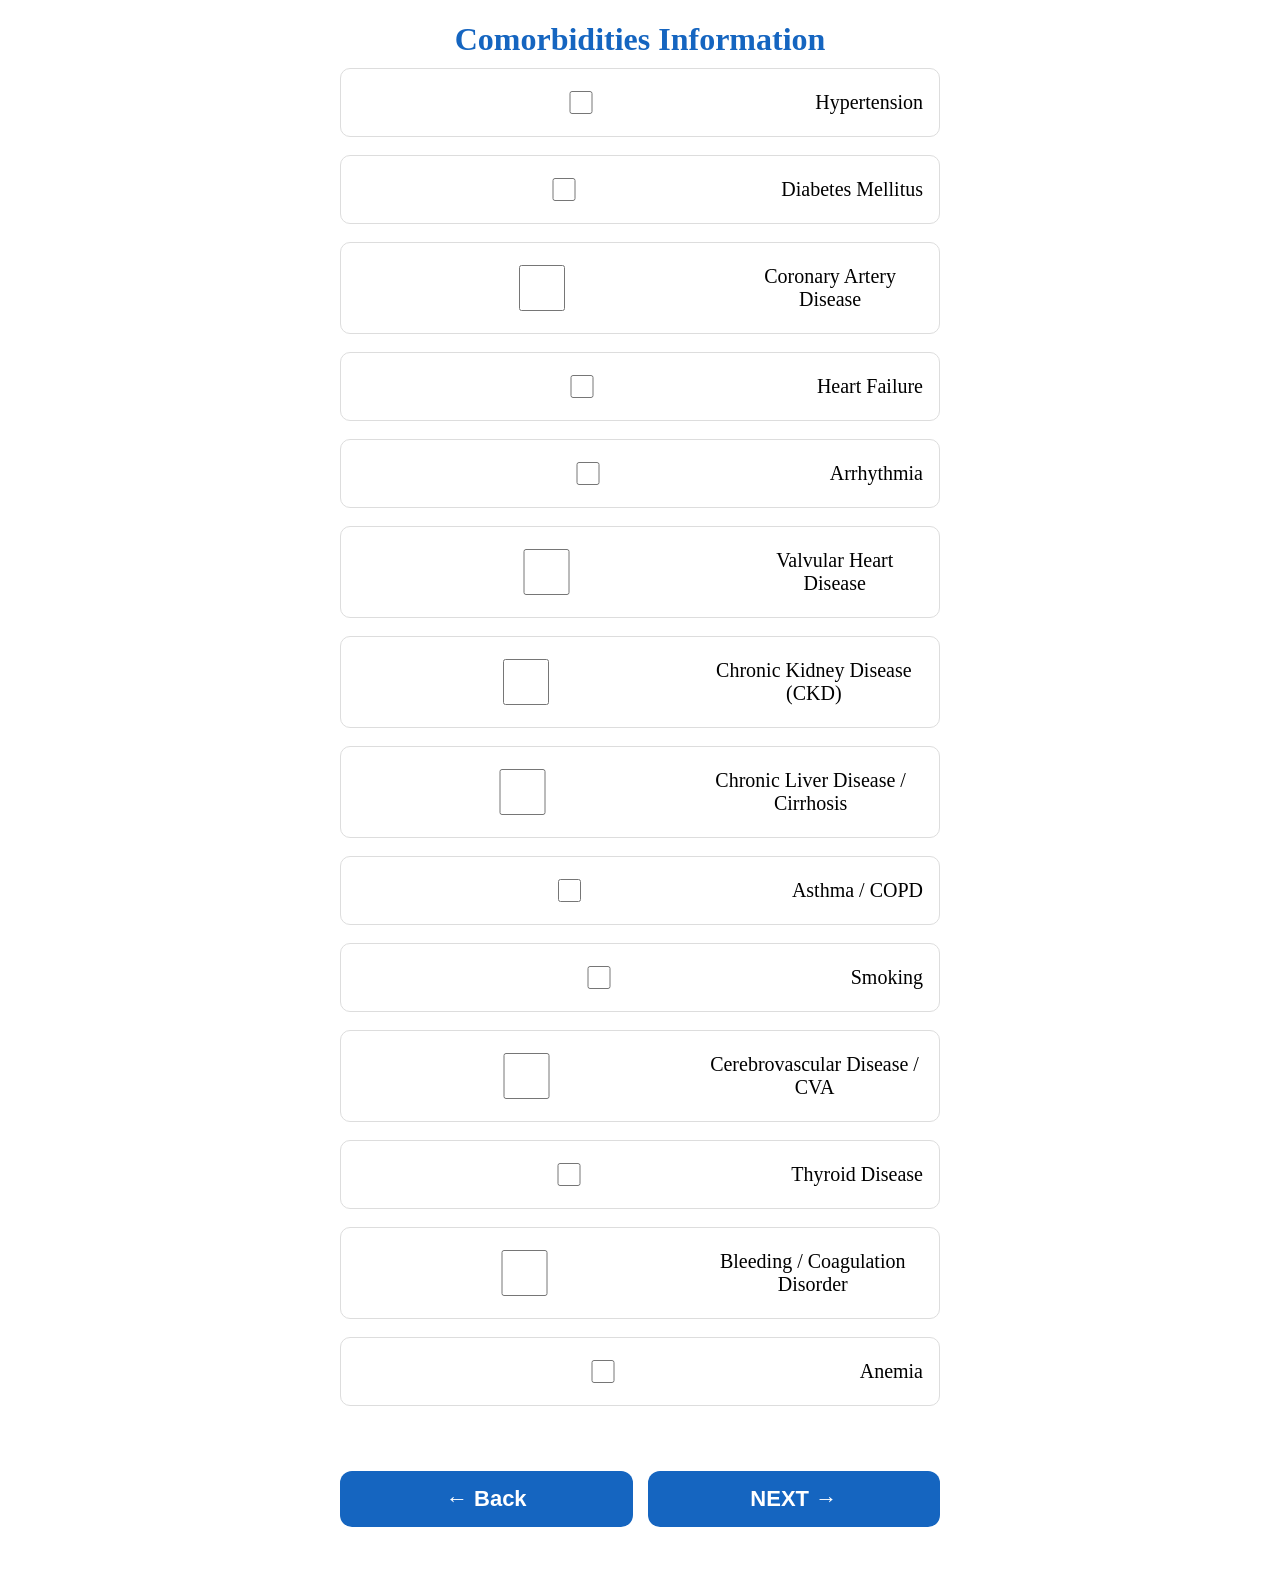
==== comorbidities.html @ b42f5283 "Update comorbidities.html" ====
<!DOCTYPE html>
<html lang="en">
<head>
<meta charset="UTF-8">
<meta name="viewport" content="width=device-width, initial-scale=1.0">

<title>Comorbidities Information</title>
<link rel="stylesheet" href="style.css">

<style>
.comorbidity-card {
    max-width: 600px;
    margin: auto;
}

.comorbidity-group {
    margin-bottom: 18px;
    padding: 14px 16px;
    border: 1px solid #ddd;
    border-radius: 10px;
}

.comorbidity-group label {
    display: flex;
    align-items: left;
    gap: 10px;
    margin: 8px 0;
    font-weight: 500;
}

.sub-options {
    margin: 8px 0 0 28px;
    display: none;
}

.sub-options select {
    width: 100%;
    padding: 9px;
    margin-top: 5px;
}

.navigation {
    display: flex;
    gap: 15px;
    margin-top: 30px;
}

.navigation button {
    flex: 1;
}
</style>
</head>

<body>

<div class="container">

<h1>Comorbidities Information </h1>

<div class="card comorbidity-card">

<!-- Hypertension -->

<div class="comorbidity-group">

<label>
<input type="checkbox" id="hypertension">
Hypertension
</label>

<div class="sub-options" id="hypertensionStatus">

<label>Control status</label>

<select>
<option value="">Select...</option>
<option>Controlled</option>
<option>Uncontrolled</option>
</select>

</div>

</div>


<!-- Diabetes -->

<div class="comorbidity-group">

<label>
<input type="checkbox" id="diabetes">
Diabetes Mellitus
</label>

<div class="sub-options" id="diabetesStatus">

<label>Control status</label>

<select>
<option value="">Select...</option>
<option>Controlled</option>
<option>Uncontrolled</option>
</select>

</div>

</div>


<!-- Coronary Disease -->

<div class="comorbidity-group">

<label>
<input type="checkbox" id="cad">
Coronary Artery Disease
</label>

<div class="sub-options" id="cadStatus">

<label>Control status</label>

<select>
<option value="">Select...</option>
<option>Controlled</option>
<option>Uncontrolled</option>
</select>

</div>

</div>


<!-- Heart Failure -->

<div class="comorbidity-group">

<label>
<input type="checkbox" id="heartFailure">
Heart Failure
</label>

<div class="sub-options" id="heartFailureStatus">

<label>Control status</label>

<select>
<option value="">Select...</option>
<option>Controlled</option>
<option>Uncontrolled</option>
</select>

</div>

</div>


<!-- Arrhythmia -->

<div class="comorbidity-group">

<label>
<input type="checkbox" id="arrhythmia">
Arrhythmia
</label>

<div class="sub-options" id="arrhythmiaStatus">

<label>Control status</label>

<select>
<option value="">Select...</option>
<option>Controlled</option>
<option>Uncontrolled</option>
</select>

</div>

</div>


<!-- Valvular -->

<div class="comorbidity-group">

<label>
<input type="checkbox" id="valvular">
Valvular Heart Disease
</label>

<div class="sub-options" id="valvularStatus">

<label>Control status</label>

<select>
<option value="">Select...</option>
<option>Controlled</option>
<option>Uncontrolled</option>
</select>

</div>

</div>


<!-- CKD -->

<div class="comorbidity-group">

<label>
<input type="checkbox" id="ckd">
Chronic Kidney Disease (CKD)
</label>

<div class="sub-options" id="ckdStatus">

<label>CKD Type</label>

<select id="ckdType">
<option value="">Select...</option>
<option value="non-dialysis">Non-dialysis</option>
<option value="dialysis">Dialysis</option>
</select>

</div>

</div>


<!-- Liver -->

<div class="comorbidity-group">

<label>
<input type="checkbox" id="liver">
Chronic Liver Disease / Cirrhosis
</label>

<div class="sub-options" id="liverStatus">

<label>Clinical status</label>

<select>
<option value="">Select...</option>
<option>Controlled</option>
<option>Uncontrolled</option>
</select>

</div>

</div>


<!-- Respiratory -->

<div class="comorbidity-group">

<label>
<input type="checkbox" id="respiratory">
Asthma / COPD
</label>

<div class="sub-options" id="respiratoryStatus">

<label>Control status</label>

<select>
<option value="">Select...</option>
<option>Controlled</option>
<option>Uncontrolled / Exacerbated</option>
</select>

</div>

</div>


<!-- Smoking -->

<div class="comorbidity-group">

<label>
<input type="checkbox" id="smoking">
Smoking
</label>

<div class="sub-options" id="smokingStatus">

<label>Smoking status</label>

<select>
<option value="">Select...</option>
<option>Current smoker</option>
<option>Former smoker</option>
</select>

</div>

</div>


<!-- CVA -->

<div class="comorbidity-group">

<label>
<input type="checkbox" id="cva">
Cerebrovascular Disease / CVA
</label>

<div class="sub-options" id="cvaStatus">

<label>Neurological status</label>

<select>
<option value="">Select...</option>
<option>Asymptomatic / Stable</option>
<option>Symptomatic</option>
</select>

</div>

</div>


<!-- Thyroid -->

<div class="comorbidity-group">

<label>
<input type="checkbox" id="thyroid">
Thyroid Disease
</label>

<div class="sub-options" id="thyroidStatus">

<label>Clinical status</label>

<select>
<option value="">Select...</option>
<option>Asymptomatic / Controlled</option>
<option>Symptomatic</option>
</select>

</div>

</div>


<!-- Bleeding Disorder -->

<div class="comorbidity-group">

<label>
<input type="checkbox" id="bleeding">
Bleeding / Coagulation Disorder
</label>

<div class="sub-options" id="bleedingStatus">

<label>Control status</label>

<select>
<option value="">Select...</option>
<option>Controlled</option>
<option>Uncontrolled</option>
</select>

</div>

</div>


<!-- Anemia -->

<div class="comorbidity-group">

<label>
<input type="checkbox" id="anemia">
Anemia
</label>

<div class="sub-options" id="anemiaStatus">

<label>Type / status</label>

<select>
<option value="">Select...</option>
<option>Known / Stable</option>
<option>Newly diagnosed</option>
</select>

</div>

</div>


<!-- Navigation -->

<div class="navigation">

<button type="button" onclick="goBack()">
← Back
</button>

<button type="button" onclick="goNext()">
NEXT →
</button>

</div>

</div>
</div>

<script src="comorbidities.js"></script>

</body>
</html>
---- style.css ----
.card-header{
    text-align:center;
    margin-bottom:25px;
}

.card-header h2{
    margin:0;
    color:#1565c0;
    font-size:24px;
}
.card label{
    text-align:center;
    display:block;
    margin-top:18px;
    margin-bottom:8px;
    font-size:20px;
    font-weight:600;
}
h1{
    text-align: center;
    font-size: 32px;
    color: #1565c0;
    margin-bottom: 10px;
}
.subtitle{
    text-align:center;
    font-size:22px;
    font-weight:600;
    color:#555;
    margin-bottom:25px;
}
input,
select,
.select-btn{
    width:70%;
    display:block;
    margin:0 auto;
    padding:12px;
    border:1px solid #cfd8dc;
    border-radius:10px;
    box-sizing:border-box;
    font-size:16px;
    background:#fff;
}
.radio-group{
    justify-content:center;
    display:flex;
    gap:30px;
    align-items:center;
}
.multi-select{
    position:relative;
    margin-bottom:20px;
}

.select-btn{
    display:flex;
    justify-content:space-between;
    align-items:center;
    cursor:pointer;
}

.dropdown{
    position:absolute;
    top:100%;
    left:0;
    right:0;
    background:#fff;
    border:1px solid #cfd8dc;
    border-radius:10px;
    margin-top:6px;
    max-height:260px;
    overflow-y:auto;
    display:none;
    z-index:1000;
    box-shadow:0 8px 20px rgba(0,0,0,.15);
}

.dropdown label{
    display:flex;
    align-items:center;
    gap:10px;
    padding:10px 15px;
    margin:0;
    font-size:18px;
    font-weight:400;
}
.dropdown input[type="checkbox"]{
    width:18px;
    height:18px;
    margin:0;
    flex-shrink:0;
}
.dropdown label:hover{
    background:#f5f5f5;
}
button{

display:block;

width:220px;

margin:35px auto;

padding:15px 25px;

background:#1565c0;

color:white;

border:none;

border-radius:12px;

font-size:22px;

font-weight:bold;

cursor:pointer;

transition:0.3s;

}
button:hover{

background:#0d47a1;

transform:scale(1.03);

}
.button-group{

display:flex;

justify-content:center;

gap:30px;

margin-top:35px;

}

.button-group button{

width:180px;

font-size:20px;

padding:14px;

}
.help{
    display:inline-flex;
    justify-content:center;
    align-items:center;
    width:24px;
    height:24px;
    margin-left:8px;
    border-radius:50%;
    background:#1565c0;
    color:white;
    font-size:18px;
    font-weight:900;
    cursor:pointer;
}
.help:hover{
    color:#0d47a1;
}
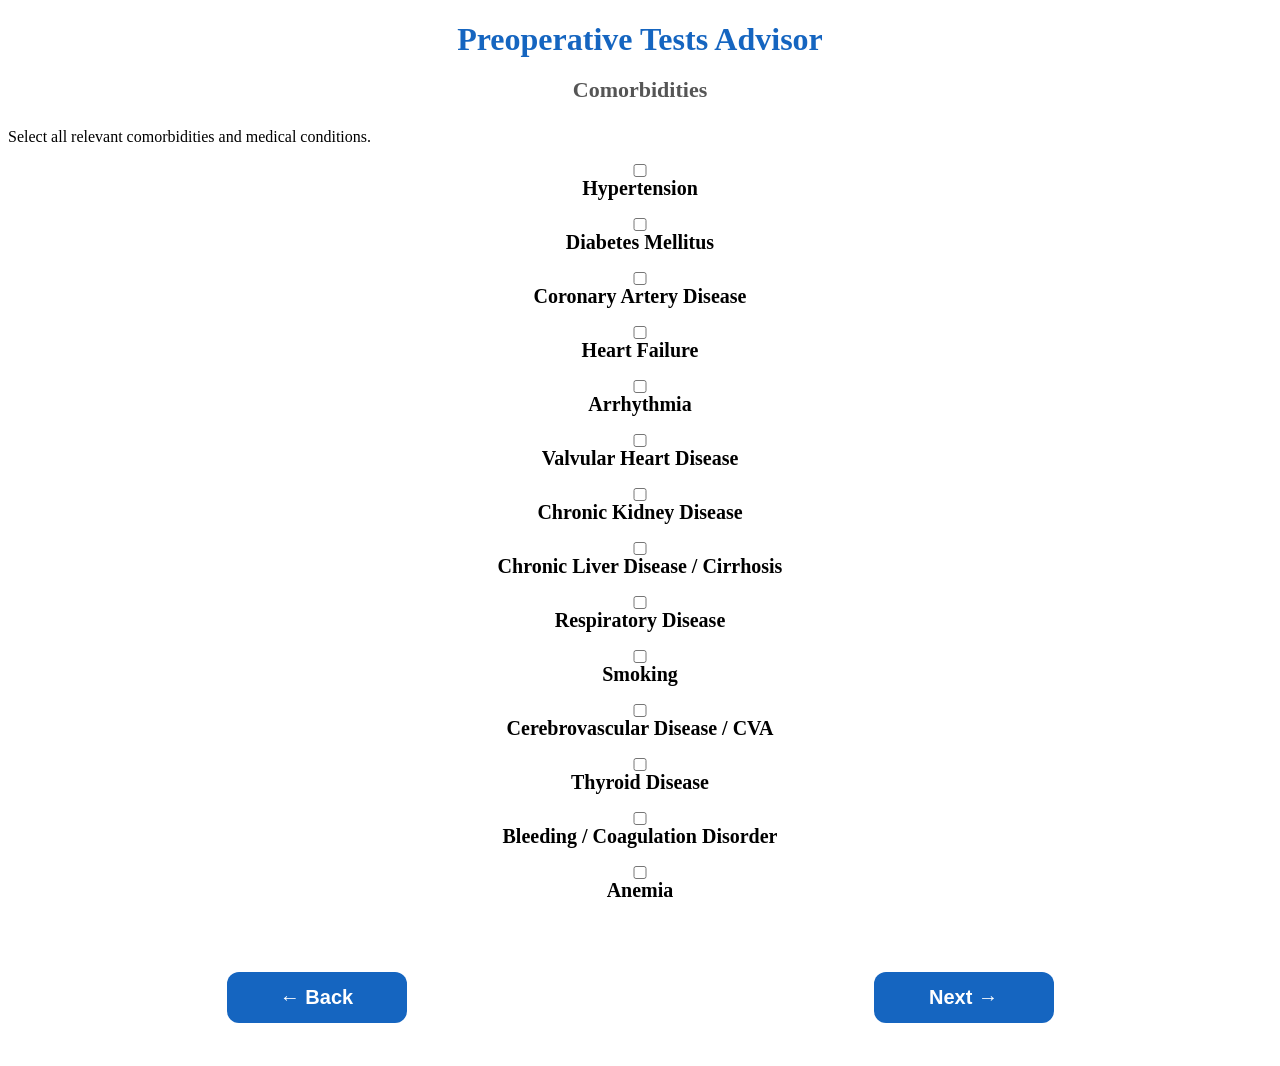
==== commit a38bf0de: "Update comorbidities.html" ====
--- a/comorbidities.html
+++ b/comorbidities.html
@@ -1,418 +1,138 @@
 <!DOCTYPE html>
 <html lang="en">
+
 <head>
+
 <meta charset="UTF-8">
 <meta name="viewport" content="width=device-width, initial-scale=1.0">
 
-<title>Comorbidities Information</title>
+<title>Comorbidities</title>
+
 <link rel="stylesheet" href="style.css">
 
-<style>
-.comorbidity-card {
-    max-width: 600px;
-    margin: auto;
-}
-
-.comorbidity-group {
-    margin-bottom: 18px;
-    padding: 14px 16px;
-    border: 1px solid #ddd;
-    border-radius: 10px;
-}
-
-.comorbidity-group label {
-    display: flex;
-    align-items: left;
-    gap: 10px;
-    margin: 8px 0;
-    font-weight: 500;
-}
-
-.sub-options {
-    margin: 8px 0 0 28px;
-    display: none;
-}
-
-.sub-options select {
-    width: 100%;
-    padding: 9px;
-    margin-top: 5px;
-}
-
-.navigation {
-    display: flex;
-    gap: 15px;
-    margin-top: 30px;
-}
-
-.navigation button {
-    flex: 1;
-}
-</style>
 </head>
 
 <body>
 
 <div class="container">
 
-<h1>Comorbidities Information </h1>
+<h1>Preoperative Tests Advisor</h1>
 
-<div class="card comorbidity-card">
+<h2 class="subtitle">Comorbidities</h2>
 
-<!-- Hypertension -->
+<div class="card">
 
-<div class="comorbidity-group">
+<p class="reminder">
+Select all relevant comorbidities and medical conditions.
+</p>
 
-<label>
+
+<label class="check-row">
 <input type="checkbox" id="hypertension">
 Hypertension
 </label>
 
-<div class="sub-options" id="hypertensionStatus">
 
-<label>Control status</label>
+<label class="check-row">
+<input type="checkbox" id="diabetes">
+Diabetes Mellitus
+</label>
 
-<select>
-<option value="">Select...</option>
-<option>Controlled</option>
-<option>Uncontrolled</option>
-</select>
+
+<label class="check-row">
+<input type="checkbox" id="cad">
+Coronary Artery Disease
+</label>
+
+
+<label class="check-row">
+<input type="checkbox" id="heartFailure">
+Heart Failure
+</label>
+
+
+<label class="check-row">
+<input type="checkbox" id="arrhythmia">
+Arrhythmia
+</label>
+
+
+<label class="check-row">
+<input type="checkbox" id="valvular">
+Valvular Heart Disease
+</label>
+
+
+<label class="check-row">
+<input type="checkbox" id="ckd">
+Chronic Kidney Disease
+</label>
+
+
+<label class="check-row">
+<input type="checkbox" id="liver">
+Chronic Liver Disease / Cirrhosis
+</label>
+
+
+<label class="check-row">
+<input type="checkbox" id="respiratory">
+Respiratory Disease
+</label>
+
+
+<label class="check-row">
+<input type="checkbox" id="smoking">
+Smoking
+</label>
+
+
+<label class="check-row">
+<input type="checkbox" id="cva">
+Cerebrovascular Disease / CVA
+</label>
+
+
+<label class="check-row">
+<input type="checkbox" id="thyroid">
+Thyroid Disease
+</label>
+
+
+<label class="check-row">
+<input type="checkbox" id="bleeding">
+Bleeding / Coagulation Disorder
+</label>
+
+
+<label class="check-row">
+<input type="checkbox" id="anemia">
+Anemia
+</label>
+
+
+<div class="button-group">
+
+<button
+type="button"
+onclick="history.back()">
+← Back
+</button>
+
+<button
+type="button"
+onclick="goNext()">
+Next →
+</button>
 
 </div>
 
 </div>
 
-
-<!-- Diabetes -->
-
-<div class="comorbidity-group">
-
-<label>
-<input type="checkbox" id="diabetes">
-Diabetes Mellitus
-</label>
-
-<div class="sub-options" id="diabetesStatus">
-
-<label>Control status</label>
-
-<select>
-<option value="">Select...</option>
-<option>Controlled</option>
-<option>Uncontrolled</option>
-</select>
-
-</div>
-
-</div>
-
-
-<!-- Coronary Disease -->
-
-<div class="comorbidity-group">
-
-<label>
-<input type="checkbox" id="cad">
-Coronary Artery Disease
-</label>
-
-<div class="sub-options" id="cadStatus">
-
-<label>Control status</label>
-
-<select>
-<option value="">Select...</option>
-<option>Controlled</option>
-<option>Uncontrolled</option>
-</select>
-
-</div>
-
-</div>
-
-
-<!-- Heart Failure -->
-
-<div class="comorbidity-group">
-
-<label>
-<input type="checkbox" id="heartFailure">
-Heart Failure
-</label>
-
-<div class="sub-options" id="heartFailureStatus">
-
-<label>Control status</label>
-
-<select>
-<option value="">Select...</option>
-<option>Controlled</option>
-<option>Uncontrolled</option>
-</select>
-
-</div>
-
-</div>
-
-
-<!-- Arrhythmia -->
-
-<div class="comorbidity-group">
-
-<label>
-<input type="checkbox" id="arrhythmia">
-Arrhythmia
-</label>
-
-<div class="sub-options" id="arrhythmiaStatus">
-
-<label>Control status</label>
-
-<select>
-<option value="">Select...</option>
-<option>Controlled</option>
-<option>Uncontrolled</option>
-</select>
-
-</div>
-
-</div>
-
-
-<!-- Valvular -->
-
-<div class="comorbidity-group">
-
-<label>
-<input type="checkbox" id="valvular">
-Valvular Heart Disease
-</label>
-
-<div class="sub-options" id="valvularStatus">
-
-<label>Control status</label>
-
-<select>
-<option value="">Select...</option>
-<option>Controlled</option>
-<option>Uncontrolled</option>
-</select>
-
-</div>
-
-</div>
-
-
-<!-- CKD -->
-
-<div class="comorbidity-group">
-
-<label>
-<input type="checkbox" id="ckd">
-Chronic Kidney Disease (CKD)
-</label>
-
-<div class="sub-options" id="ckdStatus">
-
-<label>CKD Type</label>
-
-<select id="ckdType">
-<option value="">Select...</option>
-<option value="non-dialysis">Non-dialysis</option>
-<option value="dialysis">Dialysis</option>
-</select>
-
-</div>
-
-</div>
-
-
-<!-- Liver -->
-
-<div class="comorbidity-group">
-
-<label>
-<input type="checkbox" id="liver">
-Chronic Liver Disease / Cirrhosis
-</label>
-
-<div class="sub-options" id="liverStatus">
-
-<label>Clinical status</label>
-
-<select>
-<option value="">Select...</option>
-<option>Controlled</option>
-<option>Uncontrolled</option>
-</select>
-
-</div>
-
-</div>
-
-
-<!-- Respiratory -->
-
-<div class="comorbidity-group">
-
-<label>
-<input type="checkbox" id="respiratory">
-Asthma / COPD
-</label>
-
-<div class="sub-options" id="respiratoryStatus">
-
-<label>Control status</label>
-
-<select>
-<option value="">Select...</option>
-<option>Controlled</option>
-<option>Uncontrolled / Exacerbated</option>
-</select>
-
-</div>
-
-</div>
-
-
-<!-- Smoking -->
-
-<div class="comorbidity-group">
-
-<label>
-<input type="checkbox" id="smoking">
-Smoking
-</label>
-
-<div class="sub-options" id="smokingStatus">
-
-<label>Smoking status</label>
-
-<select>
-<option value="">Select...</option>
-<option>Current smoker</option>
-<option>Former smoker</option>
-</select>
-
-</div>
-
-</div>
-
-
-<!-- CVA -->
-
-<div class="comorbidity-group">
-
-<label>
-<input type="checkbox" id="cva">
-Cerebrovascular Disease / CVA
-</label>
-
-<div class="sub-options" id="cvaStatus">
-
-<label>Neurological status</label>
-
-<select>
-<option value="">Select...</option>
-<option>Asymptomatic / Stable</option>
-<option>Symptomatic</option>
-</select>
-
-</div>
-
-</div>
-
-
-<!-- Thyroid -->
-
-<div class="comorbidity-group">
-
-<label>
-<input type="checkbox" id="thyroid">
-Thyroid Disease
-</label>
-
-<div class="sub-options" id="thyroidStatus">
-
-<label>Clinical status</label>
-
-<select>
-<option value="">Select...</option>
-<option>Asymptomatic / Controlled</option>
-<option>Symptomatic</option>
-</select>
-
-</div>
-
-</div>
-
-
-<!-- Bleeding Disorder -->
-
-<div class="comorbidity-group">
-
-<label>
-<input type="checkbox" id="bleeding">
-Bleeding / Coagulation Disorder
-</label>
-
-<div class="sub-options" id="bleedingStatus">
-
-<label>Control status</label>
-
-<select>
-<option value="">Select...</option>
-<option>Controlled</option>
-<option>Uncontrolled</option>
-</select>
-
-</div>
-
-</div>
-
-
-<!-- Anemia -->
-
-<div class="comorbidity-group">
-
-<label>
-<input type="checkbox" id="anemia">
-Anemia
-</label>
-
-<div class="sub-options" id="anemiaStatus">
-
-<label>Type / status</label>
-
-<select>
-<option value="">Select...</option>
-<option>Known / Stable</option>
-<option>Newly diagnosed</option>
-</select>
-
-</div>
-
-</div>
-
-
-<!-- Navigation -->
-
-<div class="navigation">
-
-<button type="button" onclick="goBack()">
-← Back
-</button>
-
-<button type="button" onclick="goNext()">
-NEXT →
-</button>
-
-</div>
-
-</div>
 </div>
 
 <script src="comorbidities.js"></script>
 
 </body>
+
 </html>
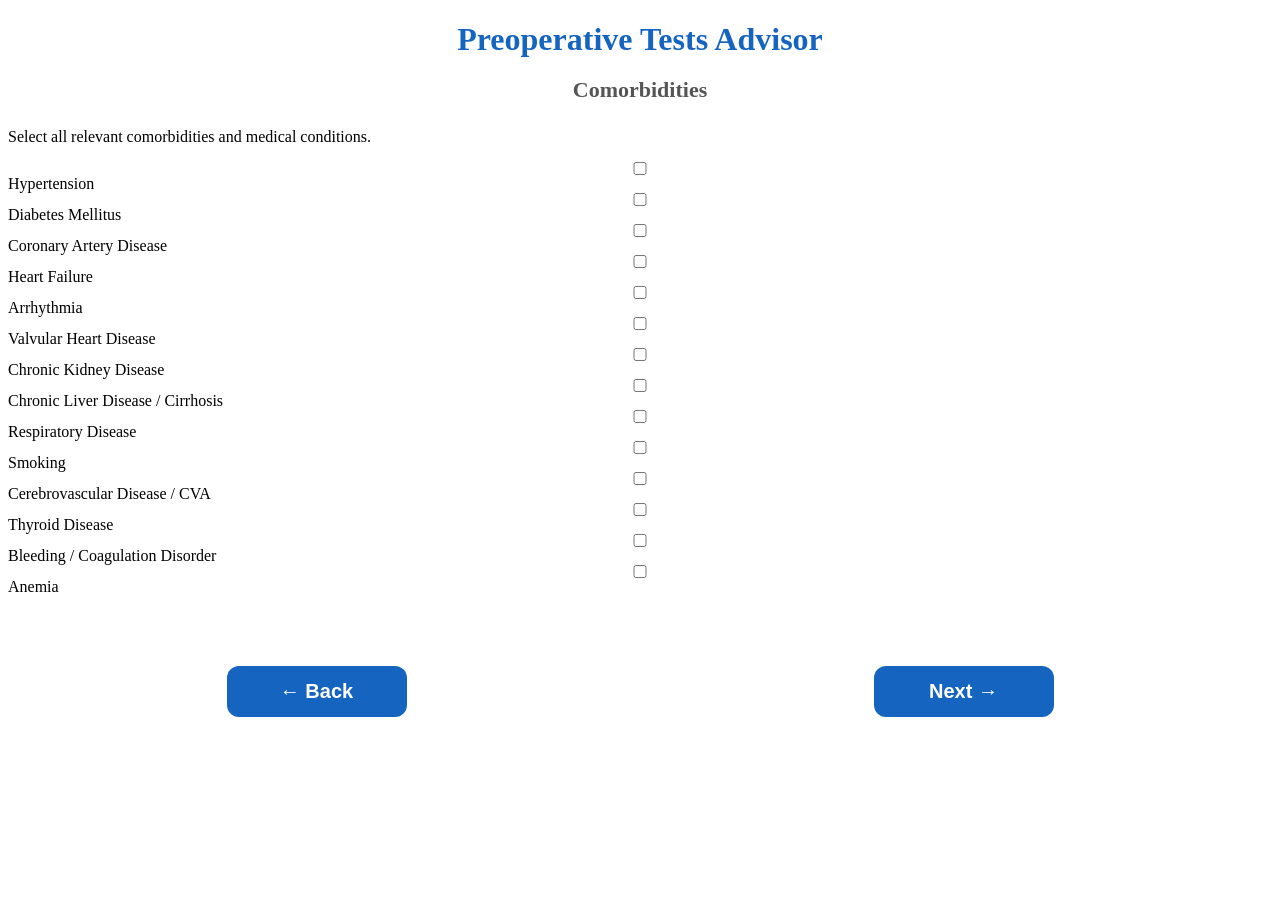
==== commit 5e3cc0bf: "Update comorbidities.html" ====
--- a/comorbidities.html
+++ b/comorbidities.html
@@ -2,14 +2,12 @@
 <html lang="en">
 
 <head>
-
 <meta charset="UTF-8">
 <meta name="viewport" content="width=device-width, initial-scale=1.0">
 
 <title>Comorbidities</title>
 
 <link rel="stylesheet" href="style.css">
-
 </head>
 
 <body>
@@ -20,112 +18,93 @@
 
 <h2 class="subtitle">Comorbidities</h2>
 
-<div class="card">
-
 <p class="reminder">
 Select all relevant comorbidities and medical conditions.
 </p>
 
+<div class="comorbidities-grid">
 
-<label class="check-row">
-<input type="checkbox" id="hypertension">
-Hypertension
-</label>
+    <label class="condition-box">
+        <input type="checkbox" id="hypertension">
+        <span>Hypertension</span>
+    </label>
 
+    <label class="condition-box">
+        <input type="checkbox" id="diabetes">
+        <span>Diabetes Mellitus</span>
+    </label>
 
-<label class="check-row">
-<input type="checkbox" id="diabetes">
-Diabetes Mellitus
-</label>
+    <label class="condition-box">
+        <input type="checkbox" id="cad">
+        <span>Coronary Artery Disease</span>
+    </label>
 
+    <label class="condition-box">
+        <input type="checkbox" id="heartFailure">
+        <span>Heart Failure</span>
+    </label>
 
-<label class="check-row">
-<input type="checkbox" id="cad">
-Coronary Artery Disease
-</label>
+    <label class="condition-box">
+        <input type="checkbox" id="arrhythmia">
+        <span>Arrhythmia</span>
+    </label>
 
+    <label class="condition-box">
+        <input type="checkbox" id="valvular">
+        <span>Valvular Heart Disease</span>
+    </label>
 
-<label class="check-row">
-<input type="checkbox" id="heartFailure">
-Heart Failure
-</label>
+    <label class="condition-box">
+        <input type="checkbox" id="ckd">
+        <span>Chronic Kidney Disease</span>
+    </label>
 
+    <label class="condition-box">
+        <input type="checkbox" id="liver">
+        <span>Chronic Liver Disease / Cirrhosis</span>
+    </label>
 
-<label class="check-row">
-<input type="checkbox" id="arrhythmia">
-Arrhythmia
-</label>
+    <label class="condition-box">
+        <input type="checkbox" id="respiratory">
+        <span>Respiratory Disease</span>
+    </label>
 
+    <label class="condition-box">
+        <input type="checkbox" id="smoking">
+        <span>Smoking</span>
+    </label>
 
-<label class="check-row">
-<input type="checkbox" id="valvular">
-Valvular Heart Disease
-</label>
+    <label class="condition-box">
+        <input type="checkbox" id="cva">
+        <span>Cerebrovascular Disease / CVA</span>
+    </label>
 
+    <label class="condition-box">
+        <input type="checkbox" id="thyroid">
+        <span>Thyroid Disease</span>
+    </label>
 
-<label class="check-row">
-<input type="checkbox" id="ckd">
-Chronic Kidney Disease
-</label>
+    <label class="condition-box">
+        <input type="checkbox" id="bleeding">
+        <span>Bleeding / Coagulation Disorder</span>
+    </label>
 
+    <label class="condition-box">
+        <input type="checkbox" id="anemia">
+        <span>Anemia</span>
+    </label>
 
-<label class="check-row">
-<input type="checkbox" id="liver">
-Chronic Liver Disease / Cirrhosis
-</label>
-
-
-<label class="check-row">
-<input type="checkbox" id="respiratory">
-Respiratory Disease
-</label>
-
-
-<label class="check-row">
-<input type="checkbox" id="smoking">
-Smoking
-</label>
-
-
-<label class="check-row">
-<input type="checkbox" id="cva">
-Cerebrovascular Disease / CVA
-</label>
-
-
-<label class="check-row">
-<input type="checkbox" id="thyroid">
-Thyroid Disease
-</label>
-
-
-<label class="check-row">
-<input type="checkbox" id="bleeding">
-Bleeding / Coagulation Disorder
-</label>
-
-
-<label class="check-row">
-<input type="checkbox" id="anemia">
-Anemia
-</label>
-
+</div>
 
 <div class="button-group">
 
-<button
-type="button"
-onclick="history.back()">
-← Back
-</button>
+    <button type="button" onclick="history.back()">
+        ← Back
+    </button>
 
-<button
-type="button"
-onclick="goNext()">
-Next →
-</button>
-
-</div>
+    <button type="button" onclick="goNext()">
+        Next →
+    </button>
 
 </div>
 
@@ -134,5 +113,4 @@
 <script src="comorbidities.js"></script>
 
 </body>
-
 </html>
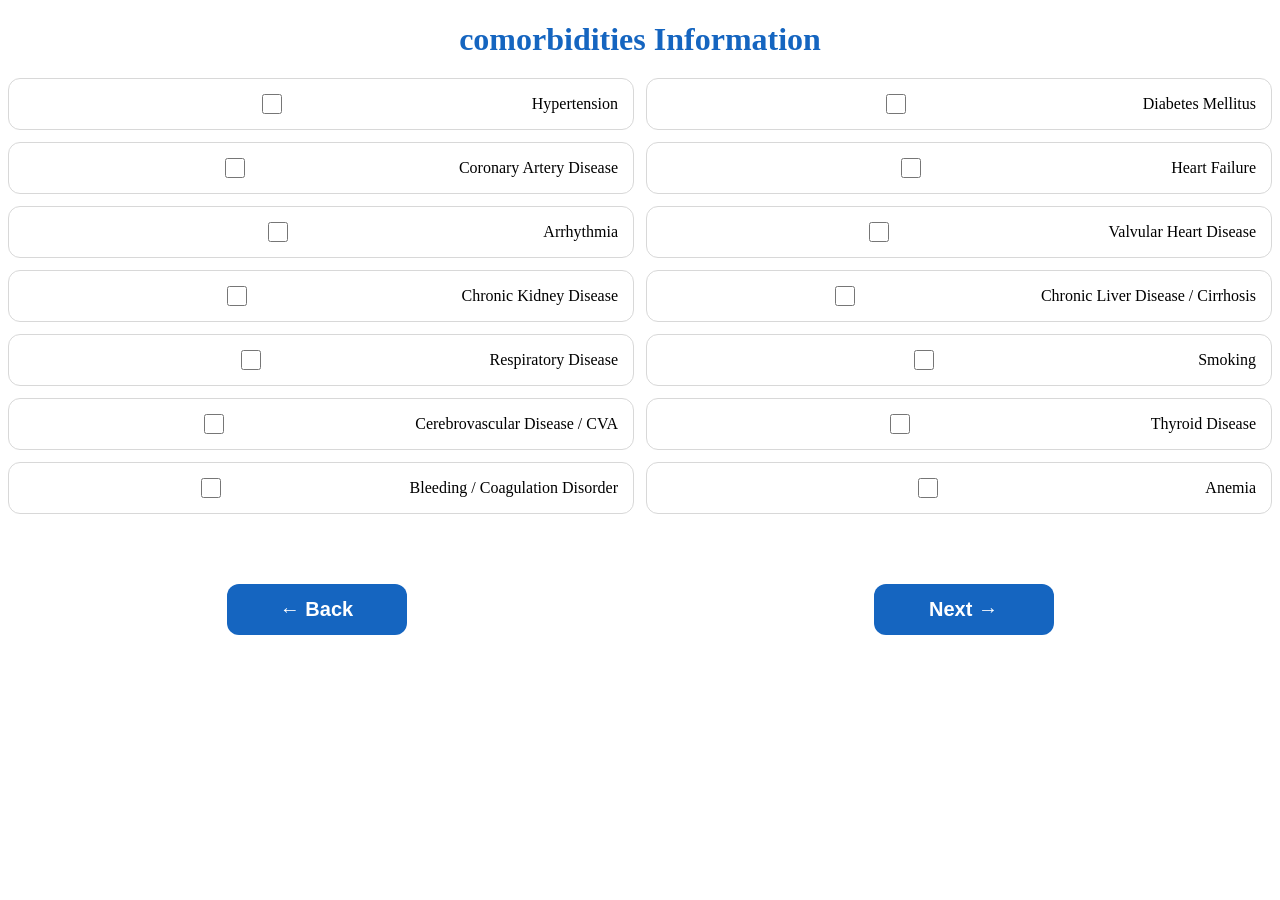
==== commit a6e5288c: "Update comorbidities.html" ====
--- a/comorbidities.html
+++ b/comorbidities.html
@@ -14,13 +14,7 @@
 
 <div class="container">
 
-<h1>Preoperative Tests Advisor</h1>
-
-<h2 class="subtitle">Comorbidities</h2>
-
-<p class="reminder">
-Select all relevant comorbidities and medical conditions.
-</p>
+<h1>comorbidities Information</h1>
 
 <div class="comorbidities-grid">
 
--- a/style.css
+++ b/style.css
@@ -166,3 +166,58 @@
 .help:hover{
     color:#0d47a1;
 }
+/* ==========================================
+   Comorbidities
+   ========================================== */
+
+.comorbidities-grid {
+    display: grid;
+    grid-template-columns: repeat(2, 1fr);
+    gap: 12px;
+    margin-top: 20px;
+}
+
+.condition-box {
+    display: flex;
+    align-items: center;
+    gap: 12px;
+
+    padding: 15px;
+
+    background: #ffffff;
+    border: 1px solid #d8d8d8;
+    border-radius: 12px;
+
+    cursor: pointer;
+
+    font-size: 16px;
+    min-height: 52px;
+
+    box-sizing: border-box;
+}
+
+.condition-box input[type="checkbox"] {
+    width: 20px;
+    height: 20px;
+    flex-shrink: 0;
+    cursor: pointer;
+}
+
+.condition-box:hover {
+    border-color: #888;
+}
+
+.condition-box input[type="checkbox"]:checked + span {
+    font-weight: 600;
+}
+
+
+/* Mobile */
+
+@media (max-width: 600px) {
+
+    .comorbidities-grid {
+        grid-template-columns: 1fr;
+    }
+
+}
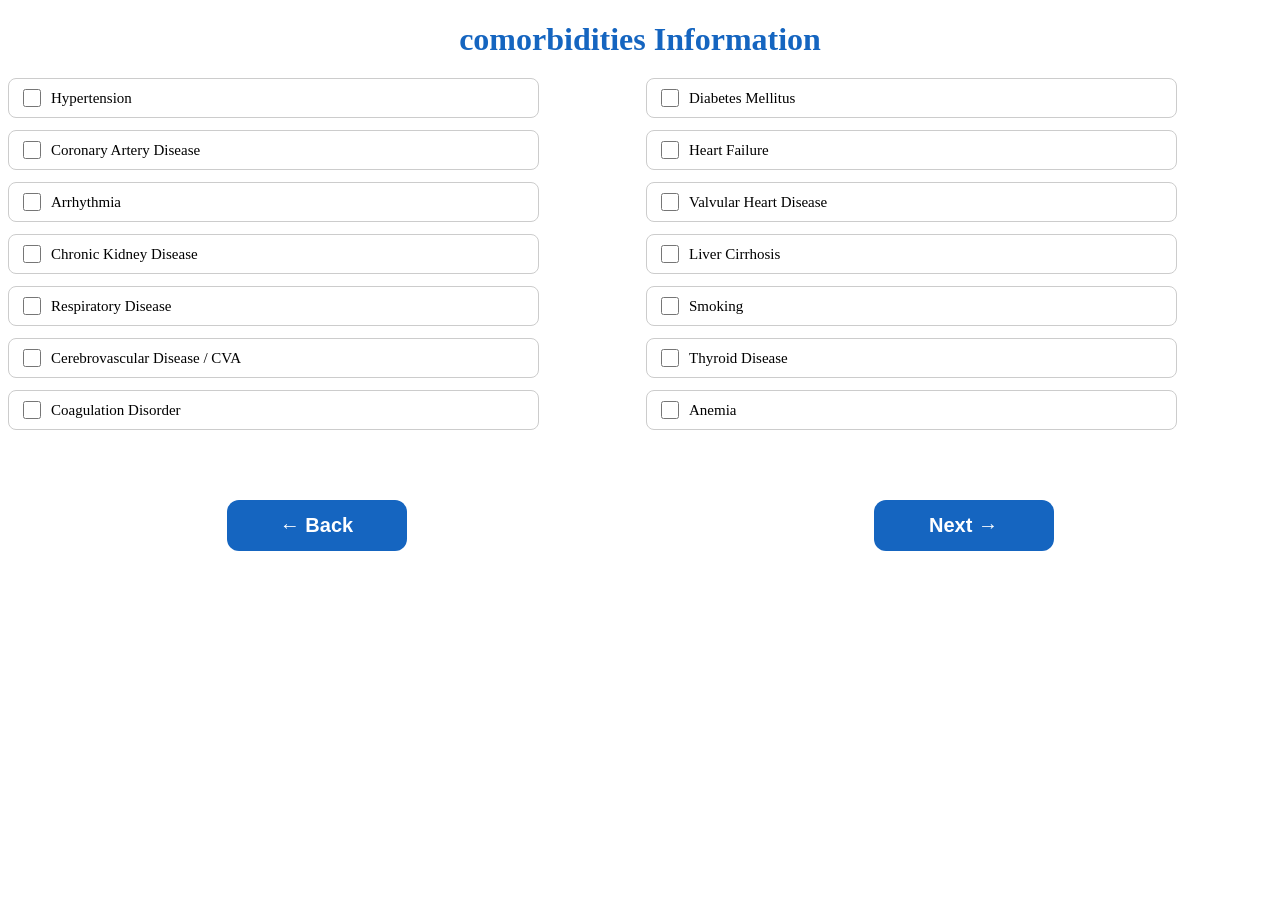
==== commit cbe1abce: "Update comorbidities.html" ====
--- a/comorbidities.html
+++ b/comorbidities.html
@@ -55,7 +55,7 @@
 
     <label class="condition-box">
         <input type="checkbox" id="liver">
-        <span>Chronic Liver Disease / Cirrhosis</span>
+        <span>Liver Cirrhosis</span>
     </label>
 
     <label class="condition-box">
@@ -80,7 +80,7 @@
 
     <label class="condition-box">
         <input type="checkbox" id="bleeding">
-        <span>Bleeding / Coagulation Disorder</span>
+        <span>Coagulation Disorder</span>
     </label>
 
     <label class="condition-box">
--- a/style.css
+++ b/style.css
@@ -180,44 +180,21 @@
 .condition-box {
     display: flex;
     align-items: center;
-    gap: 12px;
-
-    padding: 15px;
-
-    background: #ffffff;
-    border: 1px solid #d8d8d8;
-    border-radius: 12px;
-
+    gap: 10px;
+    border: 1px solid #ccc;
+    border-radius: 8px;
+    padding: 10px 14px;
+    width: 80%;
     cursor: pointer;
-
-    font-size: 16px;
-    min-height: 52px;
-
-    box-sizing: border-box;
-}
-
-.condition-box input[type="checkbox"] {
-    width: 20px;
-    height: 20px;
-    flex-shrink: 0;
-    cursor: pointer;
-}
-
-.condition-box:hover {
-    border-color: #888;
-}
-
-.condition-box input[type="checkbox"]:checked + span {
-    font-weight: 600;
-}
-
-
-/* Mobile */
-
-@media (max-width: 600px) {
-
-    .comorbidities-grid {
-        grid-template-columns: 1fr;
-    }
-
-}
+    background: #fff;
+}
+
+.condition-box input {
+    width: 18px;
+    height: 18px;
+    margin: 0;
+}
+
+.condition-box span {
+    font-size: 15px;
+}
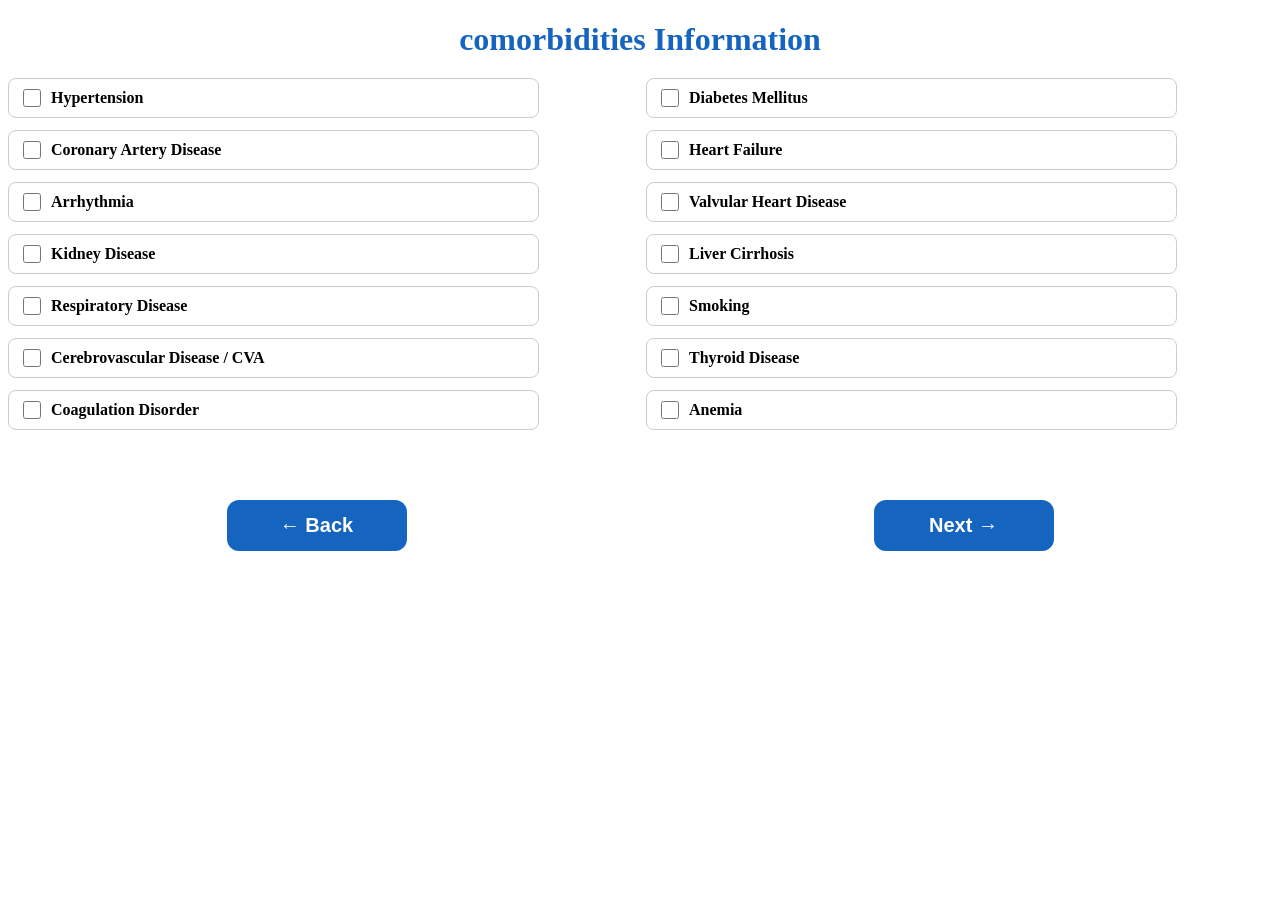
==== commit 5e9f3cdb: "Update comorbidities.html" ====
--- a/comorbidities.html
+++ b/comorbidities.html
@@ -50,7 +50,7 @@
 
     <label class="condition-box">
         <input type="checkbox" id="ckd">
-        <span>Chronic Kidney Disease</span>
+        <span>Kidney Disease</span>
     </label>
 
     <label class="condition-box">
--- a/style.css
+++ b/style.css
@@ -196,5 +196,179 @@
 }
 
 .condition-box span {
-    font-size: 15px;
-}
+    font-size: 16px;
+    font-weight: 600;
+}
+.active-cardiac-box {
+
+    margin-top: 10px;
+    padding: 12px 16px;
+
+    background: #fff7f7;
+
+    border: 1px solid #e5bcbc;
+
+    border-left: 5px solid #c62828;
+
+    border-radius: 10px;
+
+}
+
+.active-cardiac-box h3 {
+
+    margin-top: 0;
+    margin-bottom: 6px;
+
+    color: #b71c1c;
+
+}
+
+.cardiac-question {
+
+    margin: 4px 0 6px;
+
+    font-weight: 300;
+
+}
+
+.cardiac-choice {
+
+    display: flex;
+
+    gap: 24px;
+
+    margin-bottom: 6px;
+
+}
+
+.cardiac-choice label {
+
+    font-weight: normal;
+    font-size: 14px;
+
+}
+.cardiac-disease-row span {
+    flex: 0 0 auto;
+    text-align: left;
+    font-size: 14px !important;
+    font-weight: 600 !important;
+}
+.cardiac-disease-row {
+
+    display: flex !important;
+    align-items: center;
+    justify-content: flex-start;
+
+    gap: 12px;
+    margin: 3px 0 !important;
+    padding: 4px 2px;
+
+    font-weight: 600 !important;
+    font-size: 10px;
+    color: #b71c1c;
+
+    line-height: 1.25;
+}
+.cardiac-disease-row input[type="checkbox"] {
+    flex: 0 0 20px;
+    width: 18px;
+    height: 18px;
+    margin: 0;
+    align-items: right;
+    justify-self: end;
+}#activeCardiacOptions {
+    margin-top: 6px;
+    padding: 8px 12px;
+    background: #ffffff;
+    border-radius: 8px;
+}
+
+/* همه بیماری‌ها یک ردیف کامل */
+#activeCardiacOptions > label {
+    display: grid !important;
+
+    grid-template-columns: 1fr 28px;
+
+    align-items: center;
+
+    width: 100%;
+
+    margin: 0 !important;
+
+    padding: 7px 4px;
+
+    font-weight: 600 !important;
+
+    color: #b71c1c;
+
+    line-height: 1.25;
+}
+
+/* checkboxها دقیقاً در یک ستون سمت راست */
+#activeCardiacOptions > label input[type="checkbox"] {
+    width: 22px;
+    height: 22px;
+
+    margin: 0;
+
+    justify-self: end;
+}
+/* ================================
+   Active Cardiac Alert
+   ================================ */
+
+.active-cardiac-alert {
+
+    margin-bottom: 12px;
+
+    padding: 12px 15px;
+
+    background: #fff5f5;
+
+    border: 2px solid #c62828;
+
+    border-left: 6px solid #c62828;
+
+    border-radius: 10px;
+
+}
+
+.active-cardiac-alert h2 {
+
+    margin-top: 0;
+    margin-bottom: 6px;
+
+    color: #b71c1c;
+
+    font-size: 12px;
+
+}
+
+.active-cardiac-alert p {
+
+    line-height: 1.4;
+
+    margin: 5px 0;
+
+}
+
+.clinical-action {
+
+    margin-top: 8px;
+
+    padding: 10px 12px;
+
+    background: #ffffff;
+
+    border-radius: 8px;
+
+}
+
+.clinical-action h3 {
+
+    margin-top: 0;
+    margin-bottom: 5px;
+
+    color: #b71c1c;
+
+}
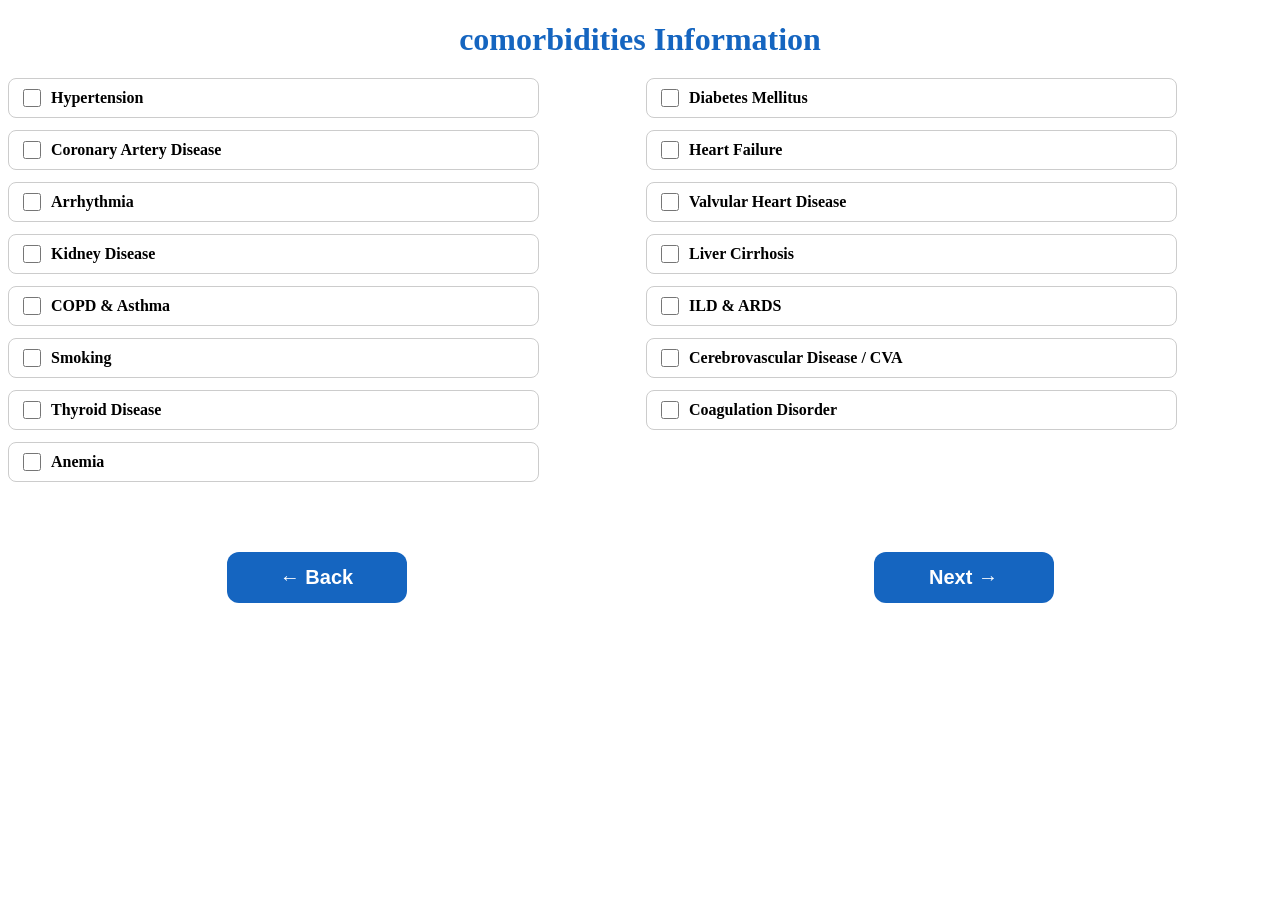
==== commit a0885bd8: "Update comorbidities.html" ====
--- a/comorbidities.html
+++ b/comorbidities.html
@@ -59,10 +59,15 @@
     </label>
 
     <label class="condition-box">
-        <input type="checkbox" id="respiratory">
-        <span>Respiratory Disease</span>
+        <input type="checkbox" id="COPD & Asthma">
+        <span>COPD & Asthma</span>
     </label>
 
+     <label class="condition-box">
+        <input type="checkbox" id="ILD & ARDS">
+        <span>ILD & ARDS</span>
+    </label>
+    
     <label class="condition-box">
         <input type="checkbox" id="smoking">
         <span>Smoking</span>
